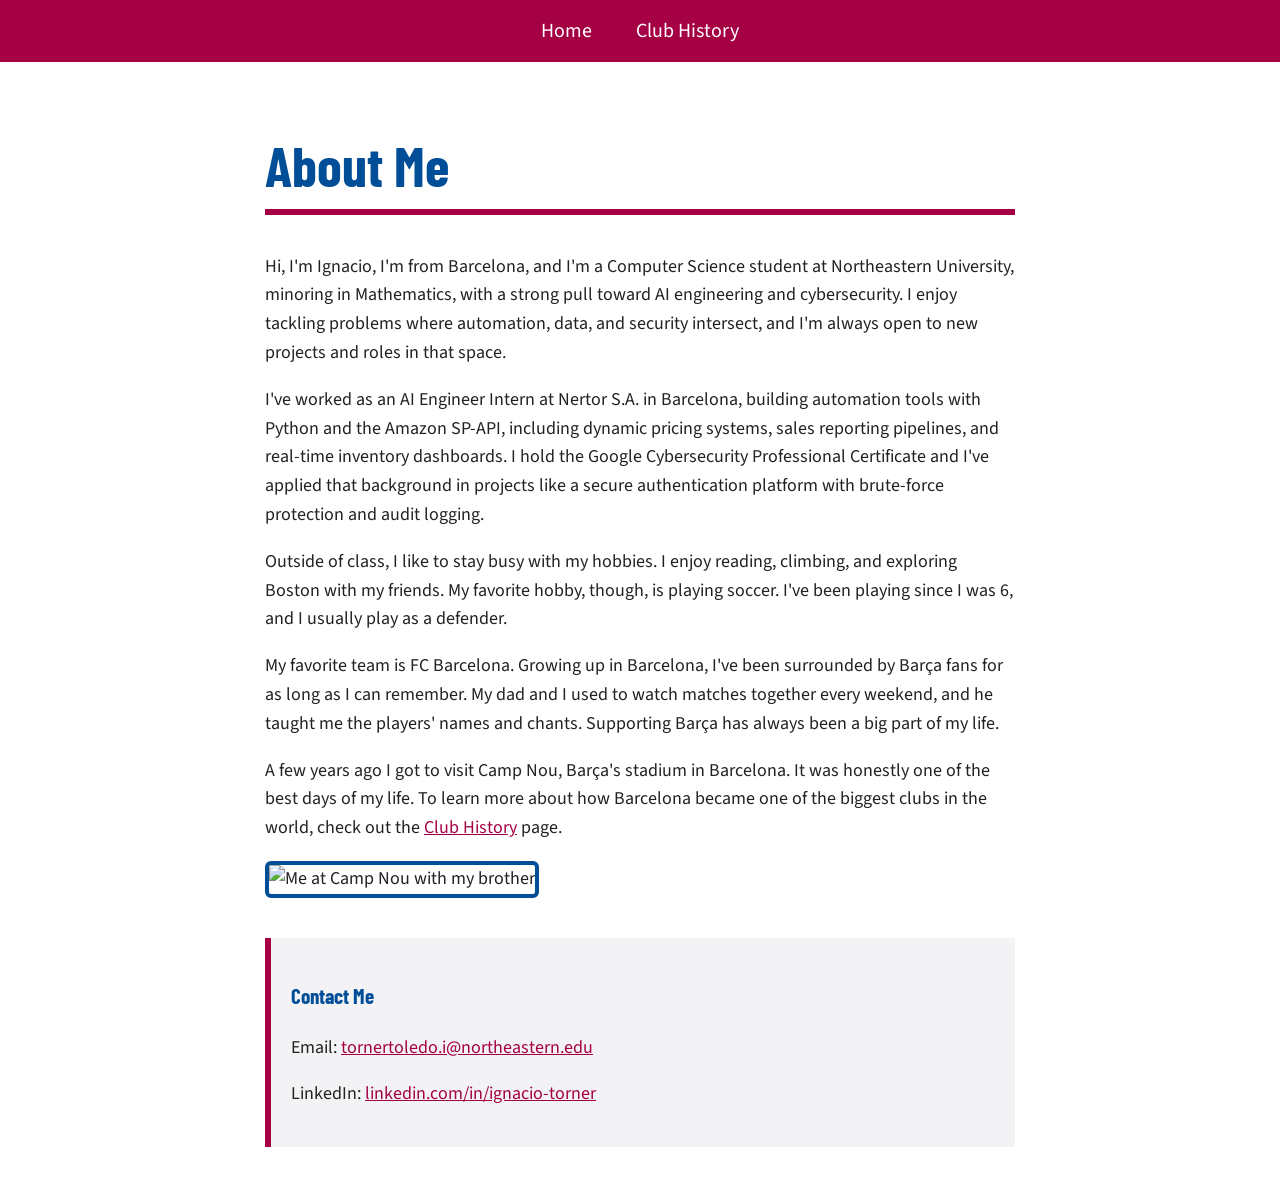
==== index.html @ 6f880b9b "Add files via upload" ====
<!DOCTYPE html>
<html>
<head>
  <meta charset="UTF-8">
  <title>About Me</title>
  <link href="https://fonts.googleapis.com/css2?family=Barlow+Condensed:wght@700&family=Source+Sans+3&display=swap" rel="stylesheet">
  <link rel="stylesheet" href="style.css">
</head>
<body>

  <nav>
    <a href="index.html">Home</a>
    <a href="history.html">Club History</a>
  </nav>

  <main>
    <h1>About Me</h1>

    <p>
      Hi, I'm Ignacio, I'm from Barcelona, and I'm a Computer Science student at Northeastern University,
      minoring in Mathematics, with a strong pull toward AI engineering and cybersecurity. I enjoy
      tackling problems where automation, data, and security intersect, and I'm always open to new
      projects and roles in that space.
    </p>

    <p>
      I've worked as an AI Engineer Intern at Nertor S.A. in Barcelona, building automation tools with
      Python and the Amazon SP-API, including dynamic pricing systems, sales reporting pipelines, and
      real-time inventory dashboards. I hold the Google Cybersecurity Professional Certificate and I've
      applied that background in projects like a secure authentication platform with brute-force
      protection and audit logging.
    </p>

    <p>
      Outside of class, I like to stay busy with my hobbies. I enjoy reading, climbing, and exploring
      Boston with my friends. My favorite hobby, though, is playing soccer. I've been playing since I
      was 6, and I usually play as a defender.
    </p>

    <p>
      My favorite team is FC Barcelona. Growing up in Barcelona, I've been surrounded by Barça fans
      for as long as I can remember. My dad and I used to watch matches together every weekend, and
      he taught me the players' names and chants. Supporting Barça has always been a big part of my life.
    </p>

    <p>
      A few years ago I got to visit Camp Nou, Barça's stadium in Barcelona. It was honestly
      one of the best days of my life. To learn more about how Barcelona became one of the biggest clubs
      in the world, check out the <a href="history.html">Club History</a> page.
    </p>

    <img src="images/game.jpg" alt="Me at Camp Nou with my brother">

    <div class="contact">
      <h3>Contact Me</h3>
      <p>Email: <a href="mailto:tornertoledo.i@northeastern.edu">tornertoledo.i@northeastern.edu</a></p>
      <p>LinkedIn: <a href="https://www.linkedin.com/in/ignacio-torner">linkedin.com/in/ignacio-torner</a></p>
    </div>
  </main>

</body>
</html>
---- style.css ----
body {
  margin: 0;
  background-color: #ffffff;
  color: #222222;
  font-family: "Source Sans 3", Arial, sans-serif;
  font-size: 18px;
  line-height: 1.6;
}

h1, h2, h3 {
  font-family: "Barlow Condensed", Arial, sans-serif;
  color: #004d98;
}

h1 {
  font-size: 56px;
  border-bottom: 6px solid #a50044;
}

h2 {
  font-size: 36px;
  border-bottom: 4px solid #a50044;
}

nav {
  background-color: #a50044;
  padding: 15px;
  text-align: center;
}

nav a {
  color: #ffffff;
  margin: 0 20px;
  font-size: 20px;
  text-decoration: none;
}

nav a:hover {
  color: #004d98;
}

main {
  max-width: 750px;
  margin: 0 auto;
  padding: 20px 30px 40px;
}

a {
  color: #a50044;
}

img {
  width: 100%;
  border: 4px solid #004d98;
  border-radius: 6px;
}

.contact {
  margin-top: 40px;
  padding: 20px;
  background-color: #f3f3f6;
  border-left: 6px solid #a50044;
}

.bar {
  fill: #a50044;
}
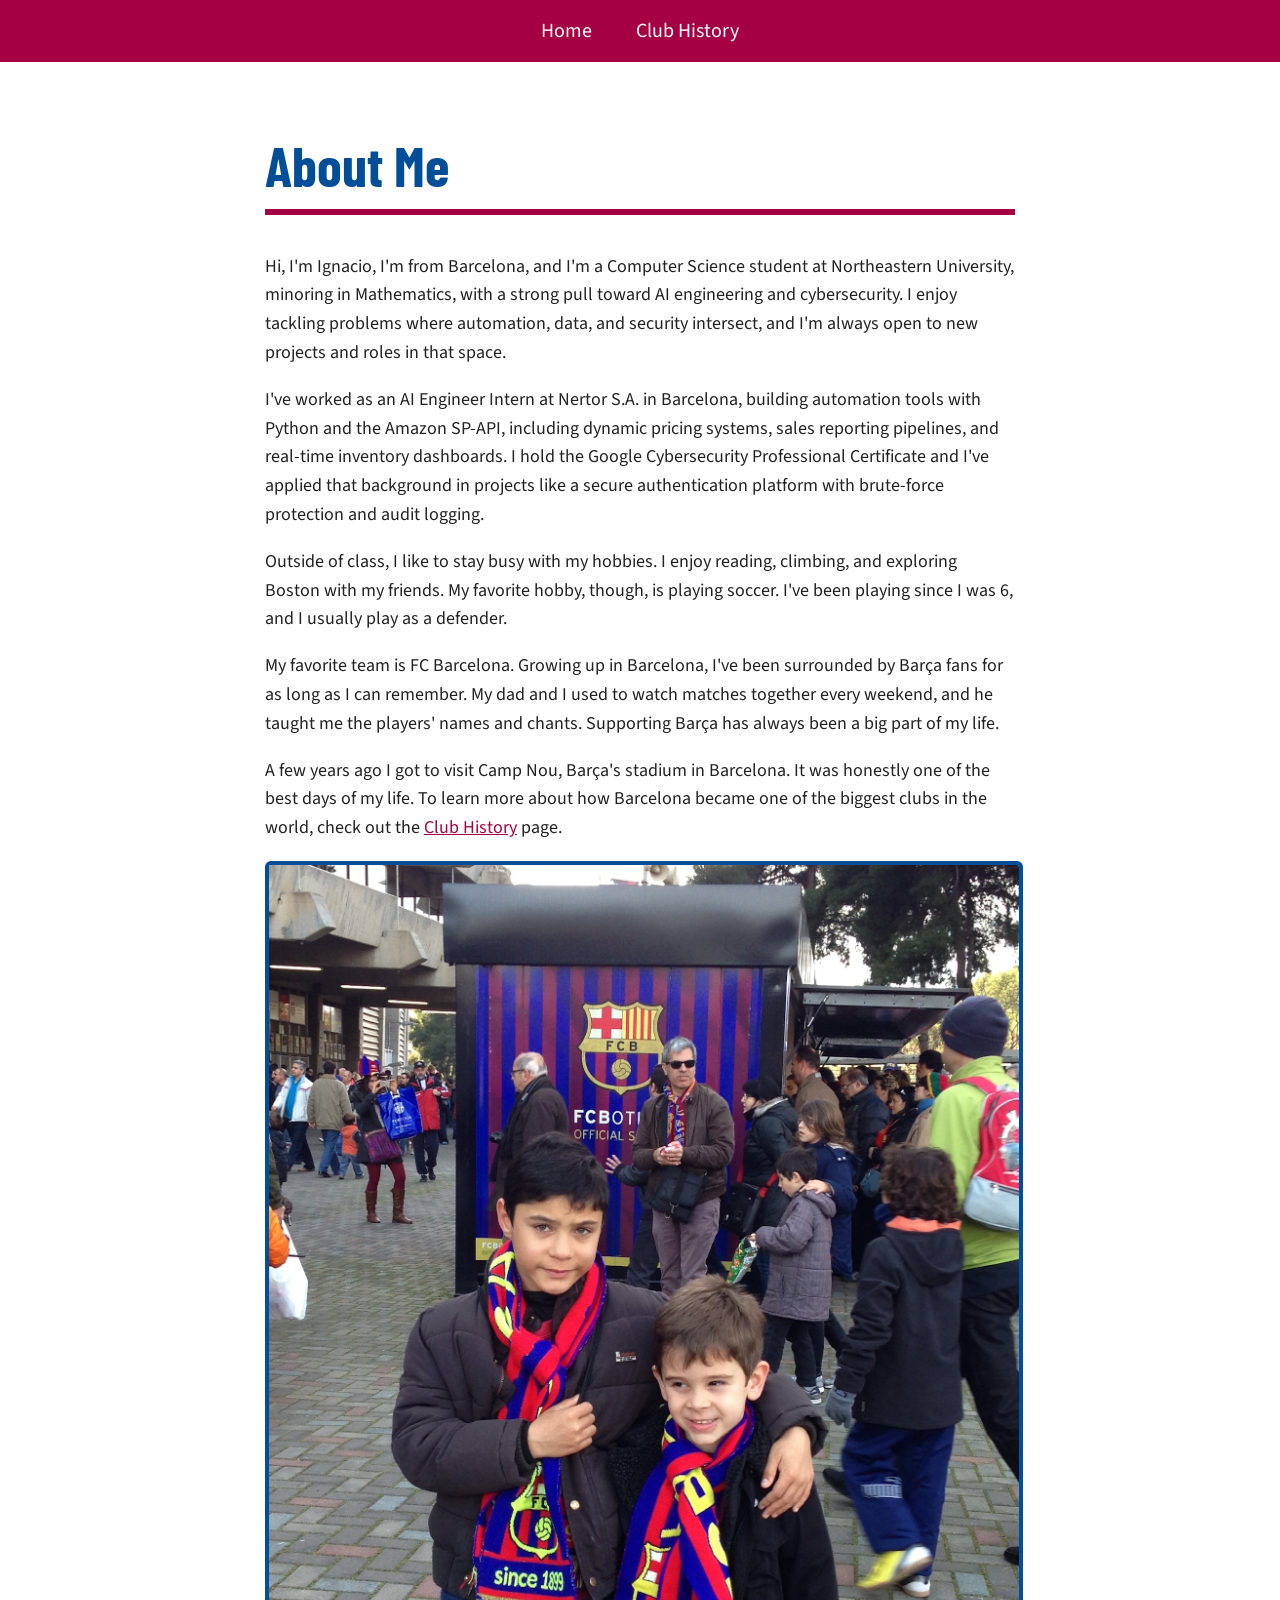
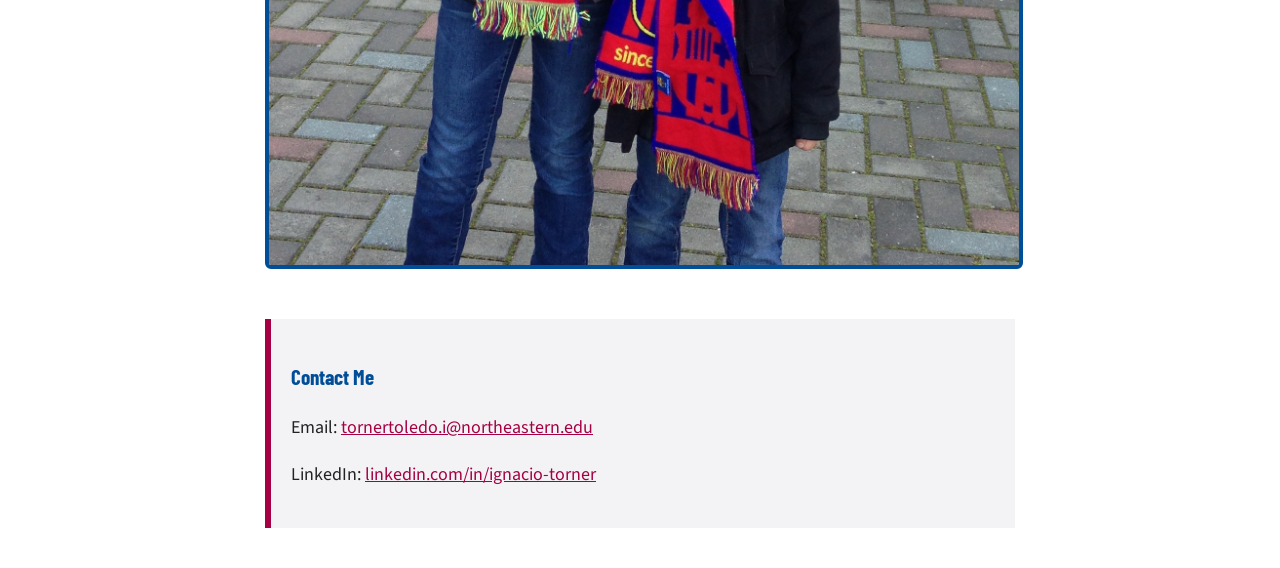
==== commit 81fc0975: "Fix image filename case in index.html" ====
--- a/index.html
+++ b/index.html
@@ -49,7 +49,7 @@
       in the world, check out the <a href="history.html">Club History</a> page.
     </p>
 
-    <img src="images/game.jpg" alt="Me at Camp Nou with my brother">
+    <img src="images/game.JPG" alt="Me at Camp Nou with my brother">
 
     <div class="contact">
       <h3>Contact Me</h3>
